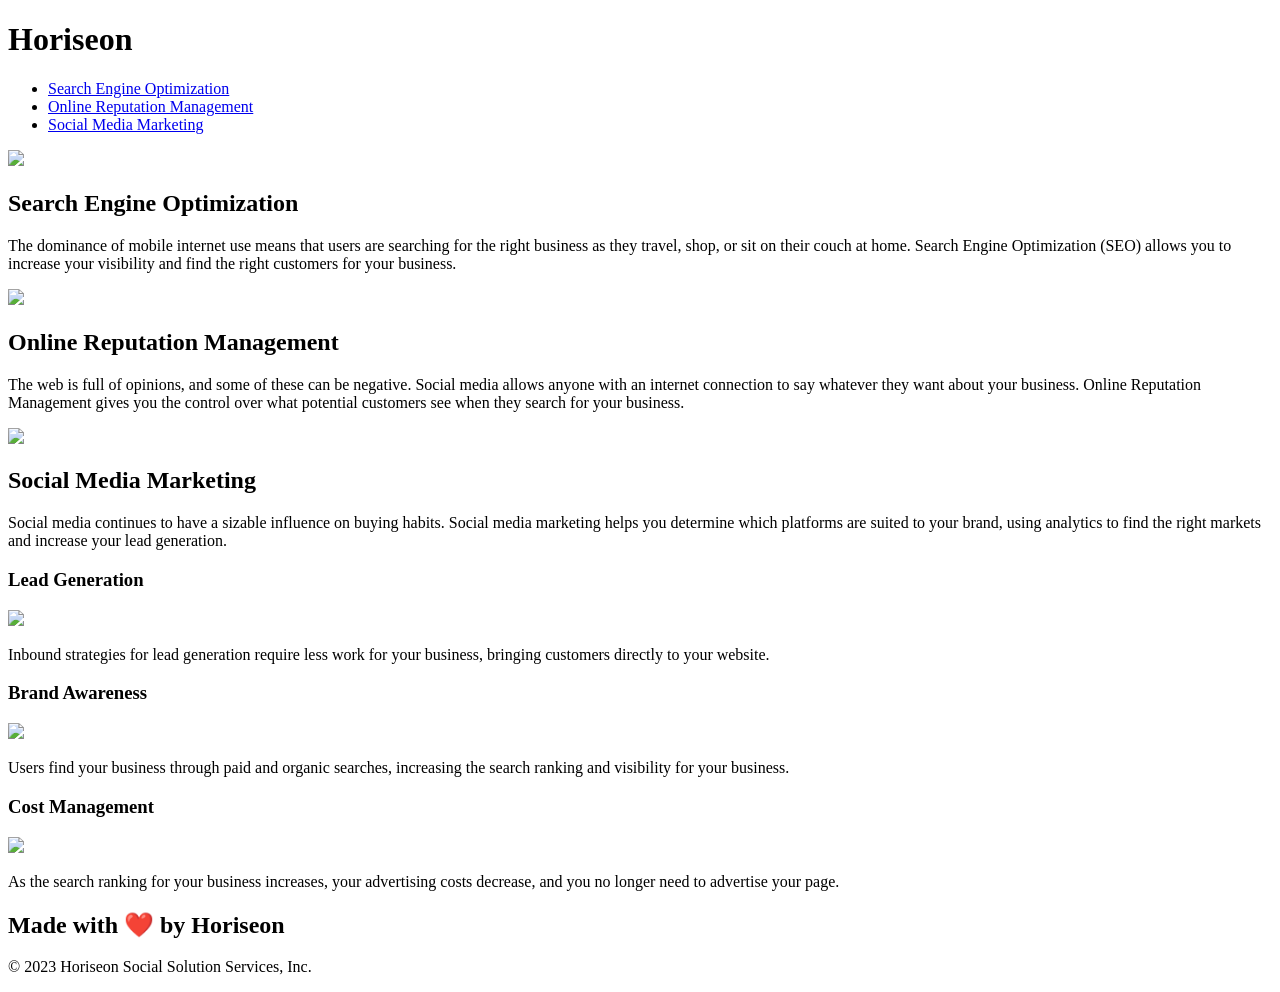
==== Develop/index.html @ 878b302f "Updated project title to be more descriptive" ====
<!DOCTYPE html>
<html lang="en-us">

<head>
    <meta charset="UTF-8" />
    <link rel="stylesheet" href="./assets/css/style.css">
    <title>Horiseon Social Solution Services</title>
</head>

<body>
    <div class="header">
        <h1>Hori<span class="seo">seo</span>n</h1>
        <div>
            <ul>
                <li>
                    <a href="#search-engine-optimization">Search Engine Optimization</a>
                </li>
                <li>
                    <a href="#online-reputation-management">Online Reputation Management</a>
                </li>
                <li>
                    <a href="#social-media-marketing">Social Media Marketing</a>
                </li>
            </ul>
        </div>
    </div>
    <div class="hero"></div>
    <div class="content">
        <div class="search-engine-optimization">
            <img src="./assets/images/search-engine-optimization.jpg" class="float-left" />
            <h2>Search Engine Optimization</h2>
            <p>
                The dominance of mobile internet use means that users are searching for the right business as they travel, shop, or sit on their couch at home. Search Engine Optimization (SEO) allows you to increase your visibility and find the right customers for your business.
            </p>
        </div>
        <div id="online-reputation-management" class="online-reputation-management">
            <img src="./assets/images/online-reputation-management.jpg" class="float-right" />
            <h2>Online Reputation Management</h2>
            <p>
                The web is full of opinions, and some of these can be negative. Social media allows anyone with an internet connection to say whatever they want about your business. Online Reputation Management gives you the control over what potential customers see when they search for your business.
            </p>
        </div>
        <div id="social-media-marketing" class="social-media-marketing">
            <img src="./assets/images/social-media-marketing.jpg" class="float-left" />
            <h2>Social Media Marketing</h2>
            <p>
                Social media continues to have a sizable influence on buying habits. Social media marketing helps you determine which platforms are suited to your brand, using analytics to find the right markets and increase your lead generation.
            </p>
        </div>
    </div>
    <div class="benefits">
        <div class="benefit-lead">
            <h3>Lead Generation</h3>
            <img src="./assets/images/lead-generation.png" />
            <p>
                Inbound strategies for lead generation require less work for your business, bringing customers directly to your website.
            </p>
        </div>
        <div class="benefit-brand">
            <h3>Brand Awareness</h3>
            <img src="./assets/images/brand-awareness.png" />
            <p>
                Users find your business through paid and organic searches, increasing the search ranking and visibility for your business.
            </p>
        </div>
        <div class="benefit-cost">
            <h3>Cost Management</h3>
            <img src="./assets/images/cost-management.png"></img>
            <p>
                As the search ranking for your business increases, your advertising costs decrease, and you no longer need to advertise your page.
            </p>
        </div>
    </div>
    <div class="footer">
        <h2>Made with ❤️️ by Horiseon</h2>
        <p>
            &copy; 2023 Horiseon Social Solution Services, Inc.
        </p>
    </div>
</body>

</html>
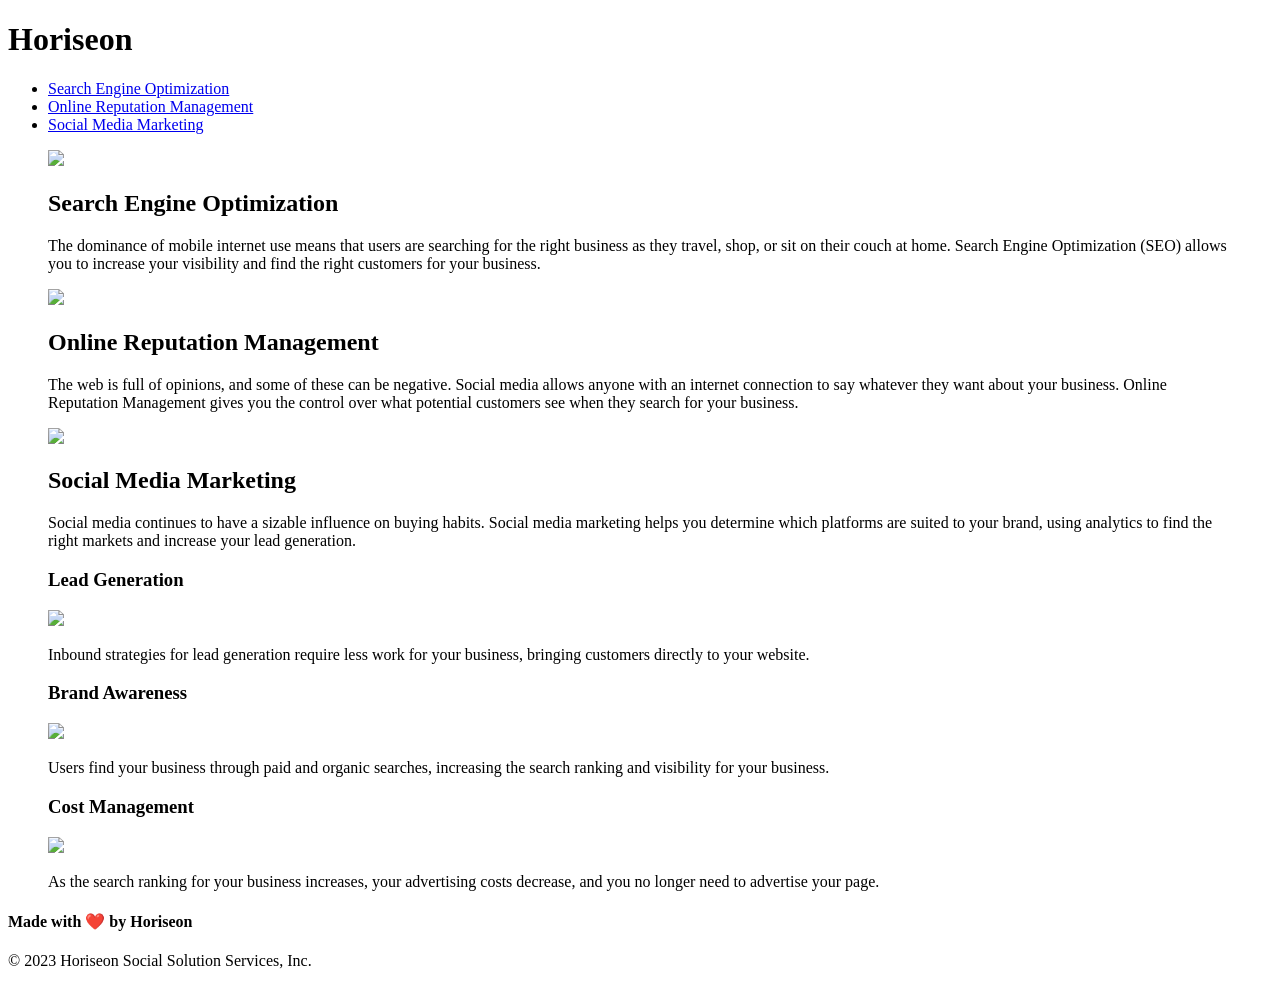
==== commit 6032ae99: "Improved semantic structure." ====
--- a/Develop/index.html
+++ b/Develop/index.html
@@ -8,9 +8,9 @@
 </head>
 
 <body>
-    <div class="header">
+    <header>
         <h1>Hori<span class="seo">seo</span>n</h1>
-        <div>
+        <nav>
             <ul>
                 <li>
                     <a href="#search-engine-optimization">Search Engine Optimization</a>
@@ -22,61 +22,73 @@
                     <a href="#social-media-marketing">Social Media Marketing</a>
                 </li>
             </ul>
-        </div>
-    </div>
+        </nav>
+    </header>
     <div class="hero"></div>
-    <div class="content">
-        <div class="search-engine-optimization">
+    <main>
+        <figure class="search-engine-optimization" id="search-engine-optimization">
             <img src="./assets/images/search-engine-optimization.jpg" class="float-left" />
-            <h2>Search Engine Optimization</h2>
-            <p>
-                The dominance of mobile internet use means that users are searching for the right business as they travel, shop, or sit on their couch at home. Search Engine Optimization (SEO) allows you to increase your visibility and find the right customers for your business.
-            </p>
-        </div>
-        <div id="online-reputation-management" class="online-reputation-management">
+            <figcaption>
+                <h2>Search Engine Optimization</h2>
+                <p>
+                    The dominance of mobile internet use means that users are searching for the right business as they travel, shop, or sit on their couch at home. Search Engine Optimization (SEO) allows you to increase your visibility and find the right customers for your business.
+                </p>
+            </figcaption>
+        </figure>
+        <figure class="online-reputation-management" id="online-reputation-management">
             <img src="./assets/images/online-reputation-management.jpg" class="float-right" />
-            <h2>Online Reputation Management</h2>
-            <p>
-                The web is full of opinions, and some of these can be negative. Social media allows anyone with an internet connection to say whatever they want about your business. Online Reputation Management gives you the control over what potential customers see when they search for your business.
-            </p>
-        </div>
-        <div id="social-media-marketing" class="social-media-marketing">
-            <img src="./assets/images/social-media-marketing.jpg" class="float-left" />
-            <h2>Social Media Marketing</h2>
-            <p>
-                Social media continues to have a sizable influence on buying habits. Social media marketing helps you determine which platforms are suited to your brand, using analytics to find the right markets and increase your lead generation.
-            </p>
-        </div>
-    </div>
-    <div class="benefits">
-        <div class="benefit-lead">
-            <h3>Lead Generation</h3>
-            <img src="./assets/images/lead-generation.png" />
-            <p>
-                Inbound strategies for lead generation require less work for your business, bringing customers directly to your website.
-            </p>
-        </div>
-        <div class="benefit-brand">
-            <h3>Brand Awareness</h3>
-            <img src="./assets/images/brand-awareness.png" />
-            <p>
-                Users find your business through paid and organic searches, increasing the search ranking and visibility for your business.
-            </p>
-        </div>
-        <div class="benefit-cost">
-            <h3>Cost Management</h3>
-            <img src="./assets/images/cost-management.png"></img>
-            <p>
-                As the search ranking for your business increases, your advertising costs decrease, and you no longer need to advertise your page.
-            </p>
-        </div>
-    </div>
-    <div class="footer">
-        <h2>Made with ❤️️ by Horiseon</h2>
+            <figcaption>
+                <h2>Online Reputation Management</h2>
+                <p>
+                    The web is full of opinions, and some of these can be negative. Social media allows anyone with an internet connection to say whatever they want about your business. Online Reputation Management gives you the control over what potential customers see when they search for your business.
+                </p>
+            </figcaption>
+        </figure>
+        <figure class="social-media-marketing" id="social-media-marketing">
+            <figcaption>
+                <img src="./assets/images/social-media-marketing.jpg" class="float-left" />
+                <h2>Social Media Marketing</h2>
+                <p>
+                    Social media continues to have a sizable influence on buying habits. Social media marketing helps you determine which platforms are suited to your brand, using analytics to find the right markets and increase your lead generation.
+                </p>
+            </figcaption>
+        </figure>
+    </main> 
+    <section class="benefits">
+        <figure class="benefit-lead">
+            <figcaption>
+                <h3>Lead Generation</h3>
+                <img src="./assets/images/lead-generation.png" />
+                <p>
+                    Inbound strategies for lead generation require less work for your business, bringing customers directly to your website.
+                </p>
+        </figcaption>
+        </figure>
+        <figure class="benefit-brand">
+            <figcaption>
+                <h3>Brand Awareness</h3>
+                <img src="./assets/images/brand-awareness.png" />
+                <p>
+                    Users find your business through paid and organic searches, increasing the search ranking and visibility for your business.
+                </p>
+        </figcaption>
+        </figure>
+        <figure class="benefit-cost">
+            <figcaption>
+                <h3>Cost Management</h3>
+                <img src="./assets/images/cost-management.png"></img>
+                <p>
+                    As the search ranking for your business increases, your advertising costs decrease, and you no longer need to advertise your page.
+                </p>
+            </figcaption>
+        </figure>
+    </section>
+    <footer>
+        <h4>Made with ❤️️ by Horiseon</h4>
         <p>
             &copy; 2023 Horiseon Social Solution Services, Inc.
         </p>
-    </div>
+    <footer>
 </body>
 
 </html>
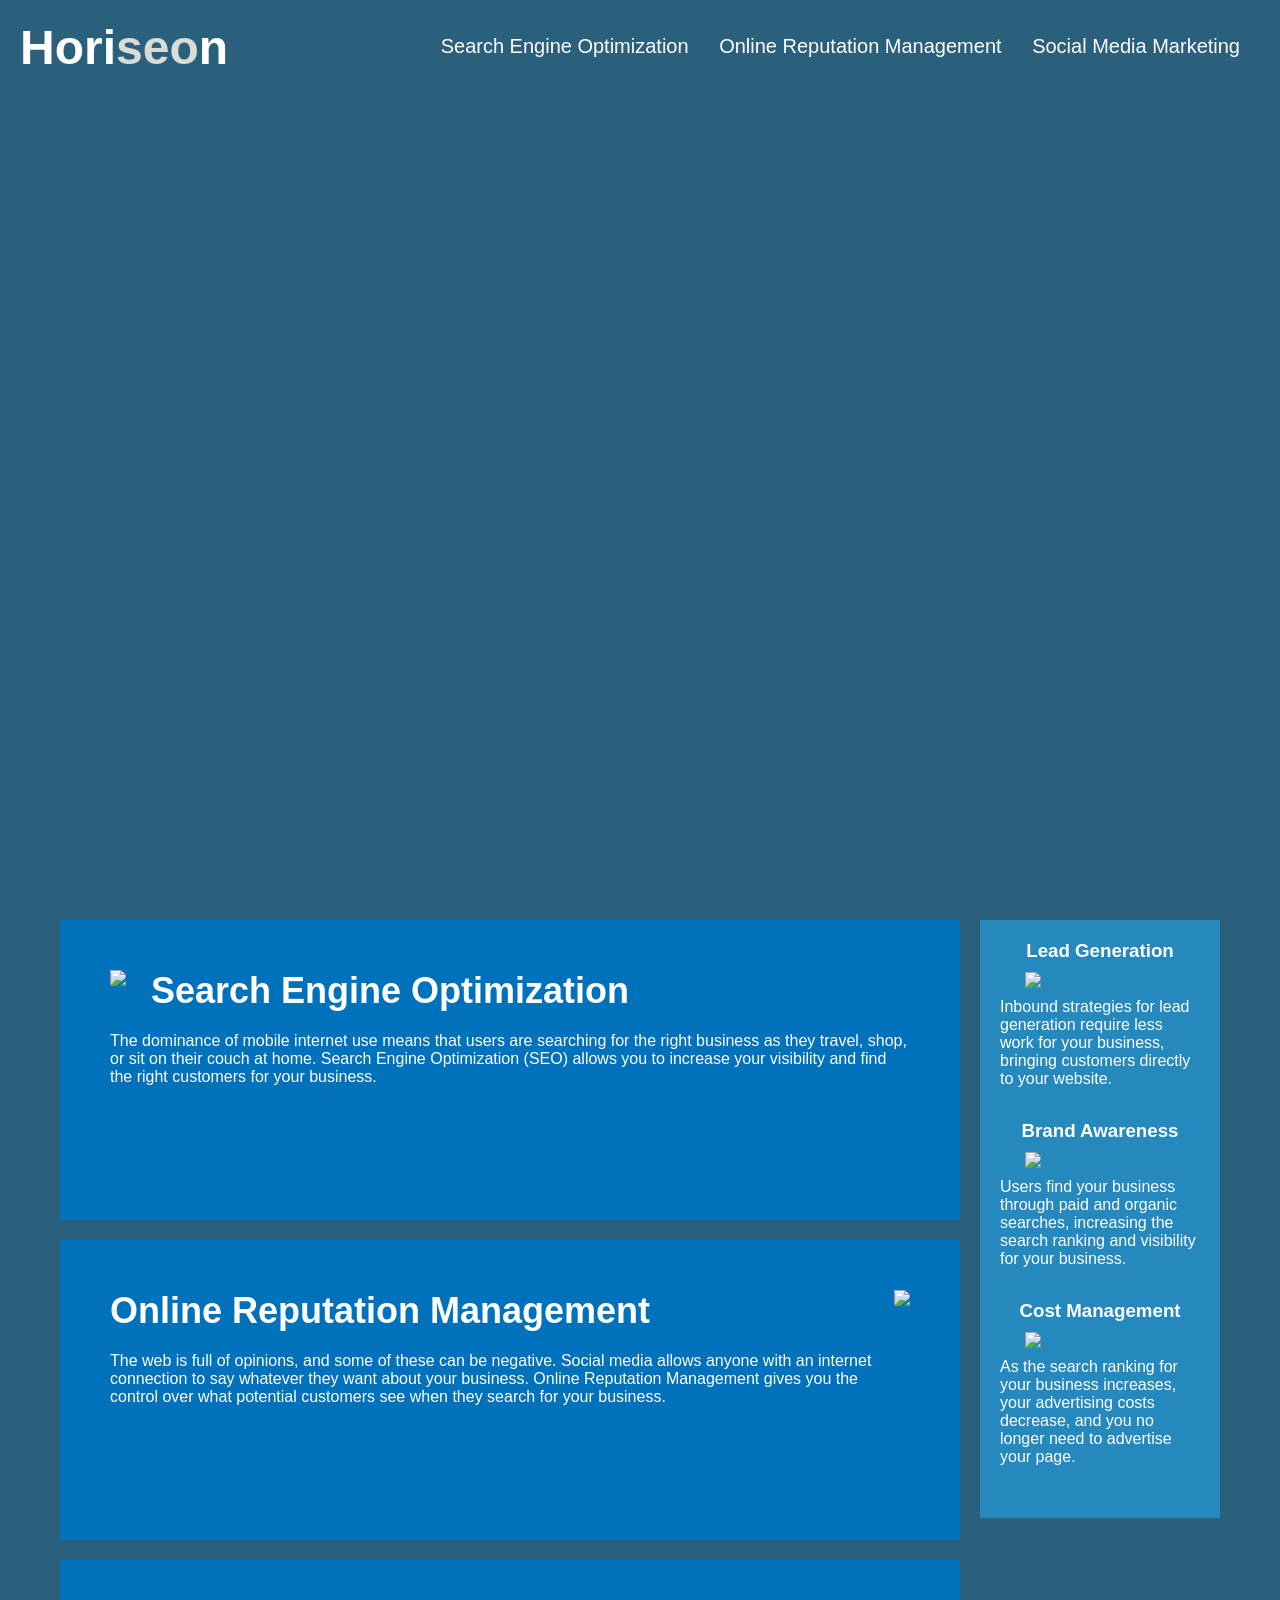
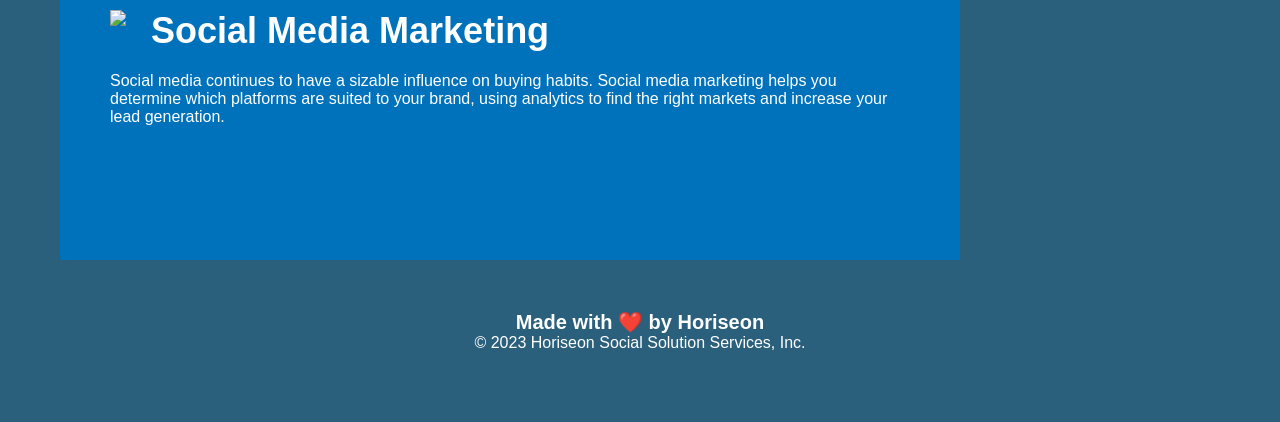
==== commit f0ff1d9f: "Adjust CSS for semantic HTML element updates" ====
--- a/Develop/index.html
+++ b/Develop/index.html
@@ -23,7 +23,7 @@
                 </li>
             </ul>
         </nav>
-    </header>
+    <header>
     <div class="hero"></div>
     <main>
         <figure class="search-engine-optimization" id="search-engine-optimization">
@@ -53,7 +53,7 @@
                 </p>
             </figcaption>
         </figure>
-    </main> 
+    </main>
     <section class="benefits">
         <figure class="benefit-lead">
             <figcaption>
@@ -88,7 +88,7 @@
         <p>
             &copy; 2023 Horiseon Social Solution Services, Inc.
         </p>
-    <footer>
+    </footer>
 </body>
 
 </html>
--- a/Develop/assets/css/style.css
+++ b/Develop/assets/css/style.css
@@ -0,0 +1,209 @@
+/* Base styles */
+* {
+    box-sizing: border-box;
+    padding: 0;
+    margin: 0;
+}
+
+body {
+    background-color: #d9dcd6;
+}
+/* Header styles */
+header {
+    padding: 20px;
+    font-family: 'Trebuchet MS', 'Lucida Sans Unicode', 'Lucida Grande', 'Lucida Sans', Arial, sans-serif;
+    background-color: #2a607c;
+    color: #ffffff;
+}
+
+header h1 {
+    display: inline-block;
+    font-size: 48px;
+}
+
+header h1 .seo {
+    color: #d9dcd6;
+}
+
+nav {
+    padding-top: 15px;
+    margin-right: 20px;
+    float: right;
+    font-family: 'Gill Sans', 'Gill Sans MT', Calibri, 'Trebuchet MS', sans-serif;
+    font-size: 20px;
+}
+
+nav ul ul {
+    list-style-type: none;
+}
+
+nav ul li {
+    display: inline-block;
+    margin-left: 25px;
+}
+
+/* Link styles */
+a {
+    color: #ffffff;
+    text-decoration: none;
+}
+
+/* Paragraph styles */
+p {
+    font-size: 16px;
+}
+
+/* Hero image styles */
+.hero {
+    height: 800px;
+    width: 100%;
+    margin-bottom: 25px;
+    background-image: url("../images/digital-marketing-meeting.jpg");
+    background-size: cover;
+    background-position: center;
+}
+
+
+/* Float classes for image alignment */
+.float-left {
+    float: left;
+    margin-right: 25px;
+}
+
+.float-right {
+    float: right;
+    margin-left: 25px;
+}
+
+/* Main content styles */
+main {
+    width: 75%;
+    display: inline-block;
+    margin-left: 20px;
+}
+
+/* Benefits section styles, changed to aside */
+.benefits {
+    margin-right: 20px;
+    padding: 20px;
+    clear: both;
+    float: right;
+    width: 20%;
+    height: 100%;
+    font-family: 'Gill Sans', 'Gill Sans MT', Calibri, 'Trebuchet MS', sans-serif;
+    background-color: #2589bd;
+}
+
+.benefit-lead {
+    margin-bottom: 32px;
+    color: #ffffff;
+}
+
+.benefit-brand {
+    margin-bottom: 32px;
+    color: #ffffff;
+}
+
+.benefit-cost {
+    margin-bottom: 32px;
+    color: #ffffff;
+}
+
+/* Updated for <figcaption> */
+.benefit-lead figcaption h3 {
+    margin-bottom: 10px;
+    text-align: center;
+}
+
+.benefit-brand figcaption h3 {
+    margin-bottom: 10px;
+    text-align: center;
+}
+
+.benefit-cost figcaption h3 {
+    margin-bottom: 10px;
+    text-align: center;
+}
+
+.benefit-lead img {
+    display: block;
+    margin: 10px auto;
+    max-width: 150px;
+}
+
+.benefit-brand img {
+    display: block;
+    margin: 10px auto;
+    max-width: 150px;
+}
+
+.benefit-cost img {
+    display: block;
+    margin: 10px auto;
+    max-width: 150px;
+}
+
+.search-engine-optimization {
+    margin-bottom: 20px;
+    padding: 50px;
+    height: 300px;
+    font-family: 'Gill Sans', 'Gill Sans MT', Calibri, 'Trebuchet MS', sans-serif;
+    background-color: #0072bb;
+    color: #ffffff;
+}
+
+.online-reputation-management {
+    margin-bottom: 20px;
+    padding: 50px;
+    height: 300px;
+    font-family: 'Gill Sans', 'Gill Sans MT', Calibri, 'Trebuchet MS', sans-serif;
+    background-color: #0072bb;
+    color: #ffffff;
+}
+
+.social-media-marketing {
+    margin-bottom: 20px;
+    padding: 50px;
+    height: 300px;
+    font-family: 'Gill Sans', 'Gill Sans MT', Calibri, 'Trebuchet MS', sans-serif;
+    background-color: #0072bb;
+    color: #ffffff;
+}
+
+.search-engine-optimization img {
+    max-height: 200px;
+}
+
+.online-reputation-management img {
+    max-height: 200px;
+}
+
+.social-media-marketing img {
+    max-height: 200px;
+}
+
+.search-engine-optimization h2 {
+    margin-bottom: 20px;
+    font-size: 36px;
+}
+
+.online-reputation-management h2 {
+    margin-bottom: 20px;
+    font-size: 36px;
+}
+
+.social-media-marketing h2 {
+    margin-bottom: 20px;
+    font-size: 36px;
+}
+
+footer {
+    padding: 30px;
+    clear: both;
+    font-family: 'Trebuchet MS', 'Lucida Sans Unicode', 'Lucida Grande', 'Lucida Sans', Arial, sans-serif;
+    text-align: center;
+}
+
+footer h4 {
+    font-size: 20px;
+}
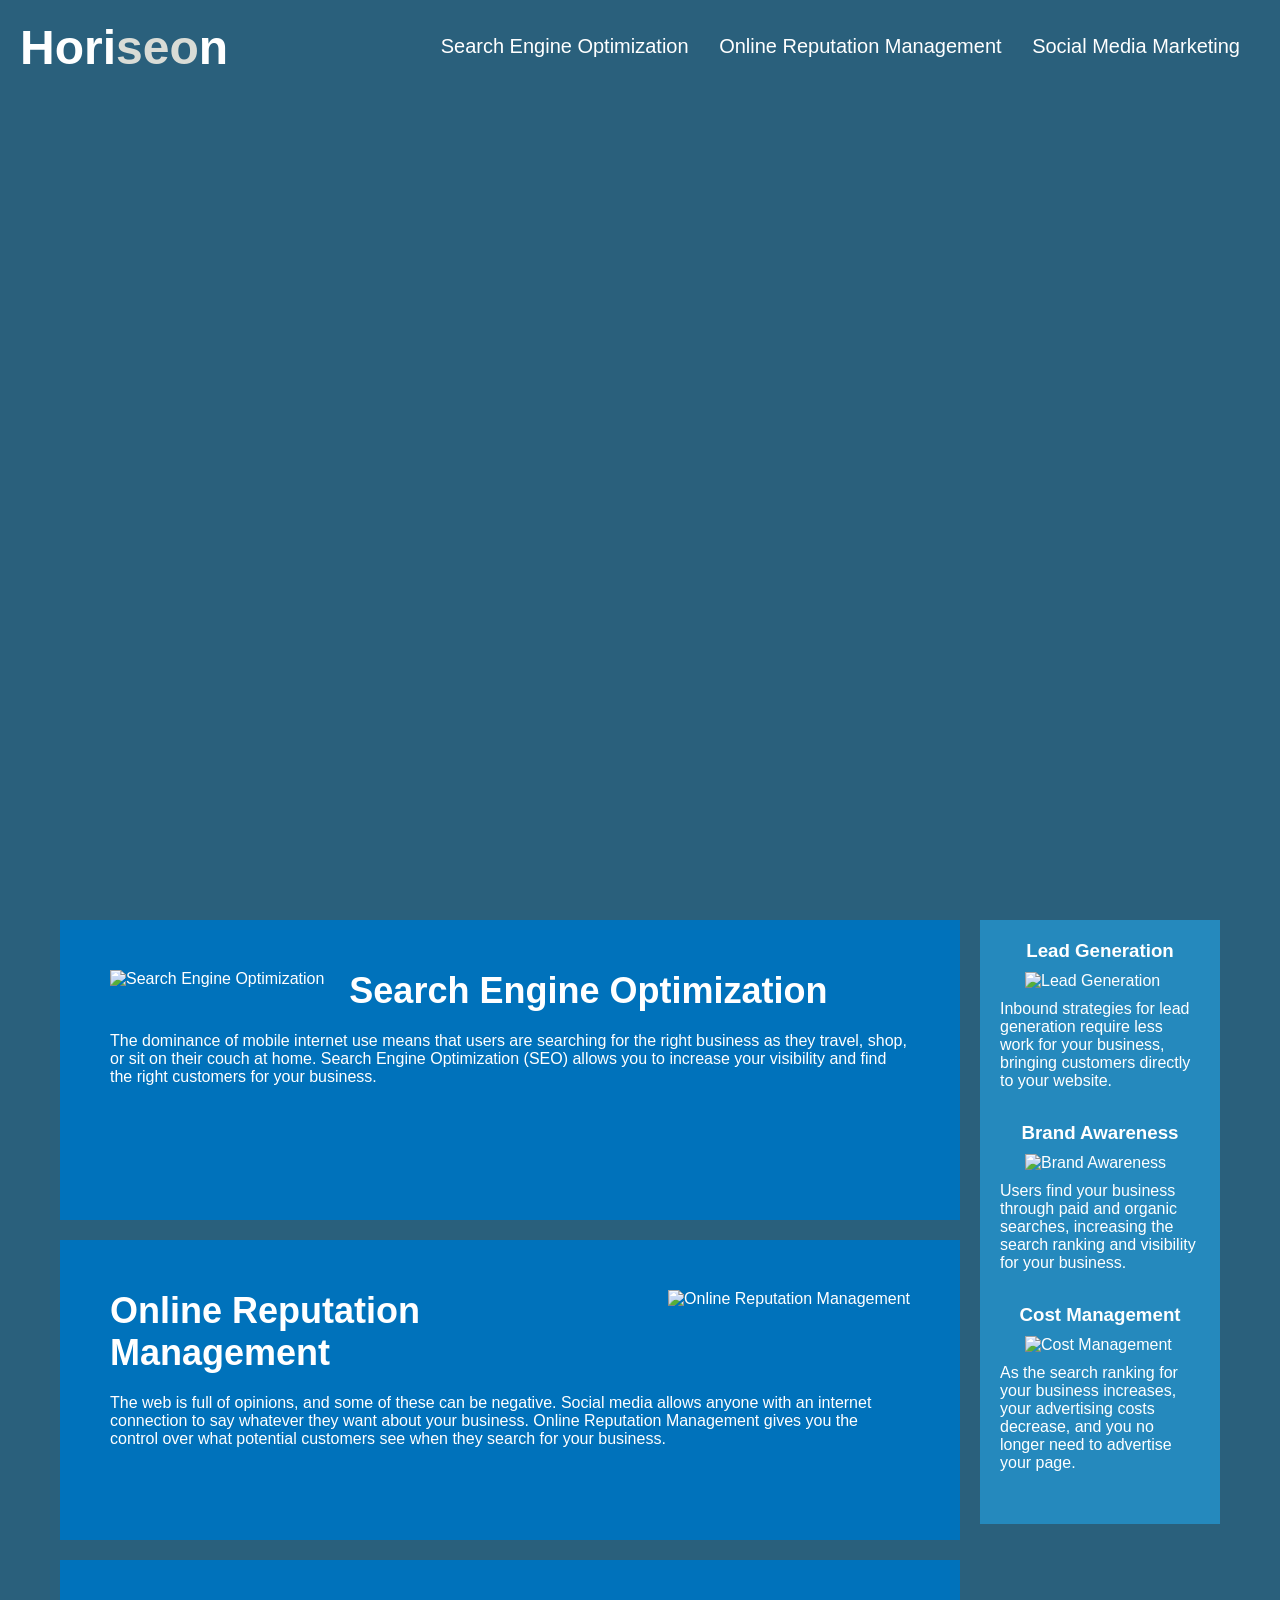
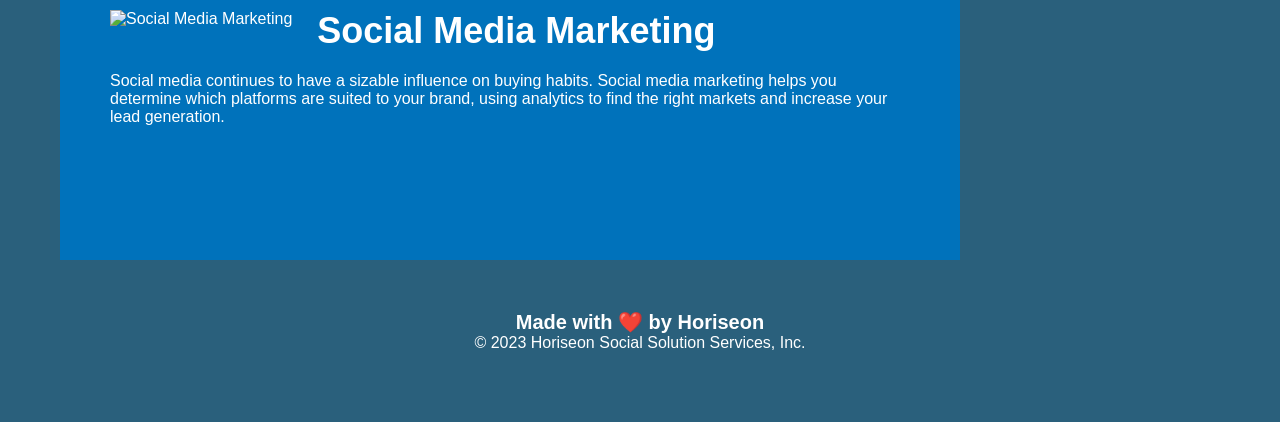
==== commit 6f77a42c: "Add alt attributes to images for accessibility" ====
--- a/Develop/index.html
+++ b/Develop/index.html
@@ -27,7 +27,7 @@
     <div class="hero"></div>
     <main>
         <figure class="search-engine-optimization" id="search-engine-optimization">
-            <img src="./assets/images/search-engine-optimization.jpg" class="float-left" />
+            <img src="./assets/images/search-engine-optimization.jpg" class="float-left" alt="Search Engine Optimization"  />
             <figcaption>
                 <h2>Search Engine Optimization</h2>
                 <p>
@@ -36,7 +36,7 @@
             </figcaption>
         </figure>
         <figure class="online-reputation-management" id="online-reputation-management">
-            <img src="./assets/images/online-reputation-management.jpg" class="float-right" />
+            <img src="./assets/images/online-reputation-management.jpg" class="float-right" alt="Online Reputation Management" />
             <figcaption>
                 <h2>Online Reputation Management</h2>
                 <p>
@@ -46,7 +46,7 @@
         </figure>
         <figure class="social-media-marketing" id="social-media-marketing">
             <figcaption>
-                <img src="./assets/images/social-media-marketing.jpg" class="float-left" />
+                <img src="./assets/images/social-media-marketing.jpg" class="float-left" alt="Social Media Marketing" />
                 <h2>Social Media Marketing</h2>
                 <p>
                     Social media continues to have a sizable influence on buying habits. Social media marketing helps you determine which platforms are suited to your brand, using analytics to find the right markets and increase your lead generation.
@@ -58,7 +58,7 @@
         <figure class="benefit-lead">
             <figcaption>
                 <h3>Lead Generation</h3>
-                <img src="./assets/images/lead-generation.png" />
+                <img src="./assets/images/lead-generation.png" alt="Lead Generation" />
                 <p>
                     Inbound strategies for lead generation require less work for your business, bringing customers directly to your website.
                 </p>
@@ -67,7 +67,7 @@
         <figure class="benefit-brand">
             <figcaption>
                 <h3>Brand Awareness</h3>
-                <img src="./assets/images/brand-awareness.png" />
+                <img src="./assets/images/brand-awareness.png" alt="Brand Awareness"/>
                 <p>
                     Users find your business through paid and organic searches, increasing the search ranking and visibility for your business.
                 </p>
@@ -76,7 +76,7 @@
         <figure class="benefit-cost">
             <figcaption>
                 <h3>Cost Management</h3>
-                <img src="./assets/images/cost-management.png"></img>
+                <img src="./assets/images/cost-management.png" alt="Cost Management" ></img>
                 <p>
                     As the search ranking for your business increases, your advertising costs decrease, and you no longer need to advertise your page.
                 </p>
